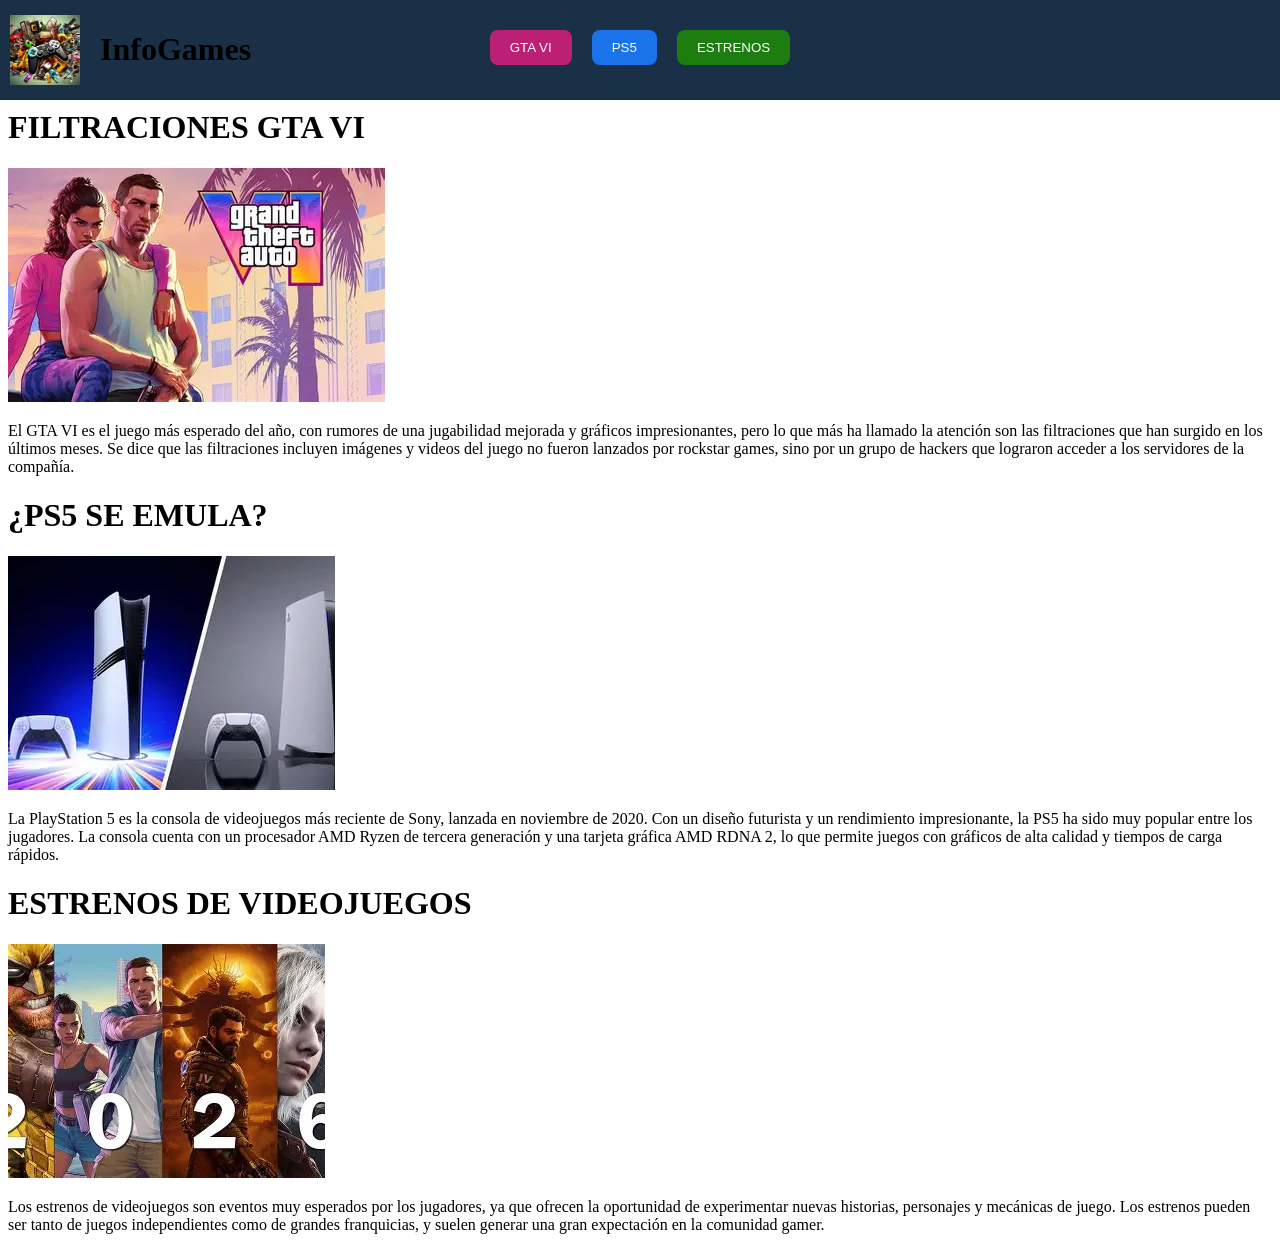
==== html/index.html @ efbc81f8 "cambio de nombre de los arrchivos html y css" ====
<!DOCTYPE html>
<html lang="es">
<head>
    <link rel="stylesheet" href="../css/index.css">
    <meta charset="UTF-8">
    <meta name="InfoGames" content="width=device-width, initial-scale=1.0">
    <title>InfoGames</title>
</head>
<body>
    <header>
        <div class="header-content">
            <img class="Logo" src="../imagen/Logo.jpg" alt="Logo de InfoGames">
            <h1>InfoGames</h1>
        </div>
        <div class="header-buttons">
            <button class="btnGTA" aria-label="Sobre GTA VI">
                GTA VI
            </button>
            <button class="btnPS5" aria-label="Sobre PS5">
                PS5
            </button>
            <button class="btnEstrenos" aria-label="Sobre nuevos Estrenos">
                ESTRENOS
            </button>
        </div>
    </header>

    <div class="ResumenesGTA">
        <h1>FILTRACIONES GTA VI</h1>
        <img src="../imagen/gta6.webp" alt="Imagen de GTA VI">
        <p>El GTA VI es el juego más esperado del año, con rumores de una jugabilidad mejorada y gráficos impresionantes,
            pero lo que más ha llamado la atención son las filtraciones que han surgido en los últimos meses.
            Se dice que las filtraciones incluyen imágenes y videos del juego no fueron lanzados por rockstar games, 
            sino por un grupo de hackers que lograron acceder a los servidores de la compañía.
        </p>
    </div>
    <div class="ResumenesPS5">
        <h1>¿PS5 SE EMULA?</h1>
        <img src="../imagen/ps5.webp" alt="Imagen de PS5">
        <p>La PlayStation 5 es la consola de videojuegos más reciente de Sony, lanzada en noviembre de 2020.
            Con un diseño futurista y un rendimiento impresionante, la PS5 ha sido muy popular entre los jugadores.
            La consola cuenta con un procesador AMD Ryzen de tercera generación y una tarjeta gráfica AMD RDNA 2,
            lo que permite juegos con gráficos de alta calidad y tiempos de carga rápidos.
        </p>
    </div>
    <div class="ResumenesEstrenos">
        <h1>ESTRENOS DE VIDEOJUEGOS</h1>
        <img src="../imagen/EstrenosVG.webp" alt="Imagen de Estrenos de Videojuegos">
        <p>Los estrenos de videojuegos son eventos muy esperados por los jugadores, ya que ofrecen la oportunidad de experimentar nuevas historias,
            personajes y mecánicas de juego. Los estrenos pueden ser tanto de juegos independientes como de grandes franquicias,
            y suelen generar una gran expectación en la comunidad gamer.
        </p>
    </div>
</body>
</html>
---- css/index.css ----
header {
    background-color: #193047;
    padding: 10px;
    position: fixed;
    inset: 0 0 auto 0;
    z-index: 10;
}

.header-content {
    display: flex;
    align-items: center;
    gap: 20px;
}

.header-buttons {
    display: flex;
    align-items: center;
    justify-content: center;
    gap: 20px;
    position: absolute;
    inset: 30px 0 auto;
}

.Logo {
    width: 70px;
    height: 70px;
    object-fit: cover;
}

.header-buttons button {
    color: #fff;
    border: none;
    padding: 10px 20px;
    border-radius: 8px;
    cursor: pointer;
}

.btnGTA {
    background-color: #bb2075;
}

.btnPS5 {
    background-color: #1a73e8;
}

.btnEstrenos {
    background-color: #1d7d11;
}

body {
    position: relative;
    padding: 80px 0 0 0;
}
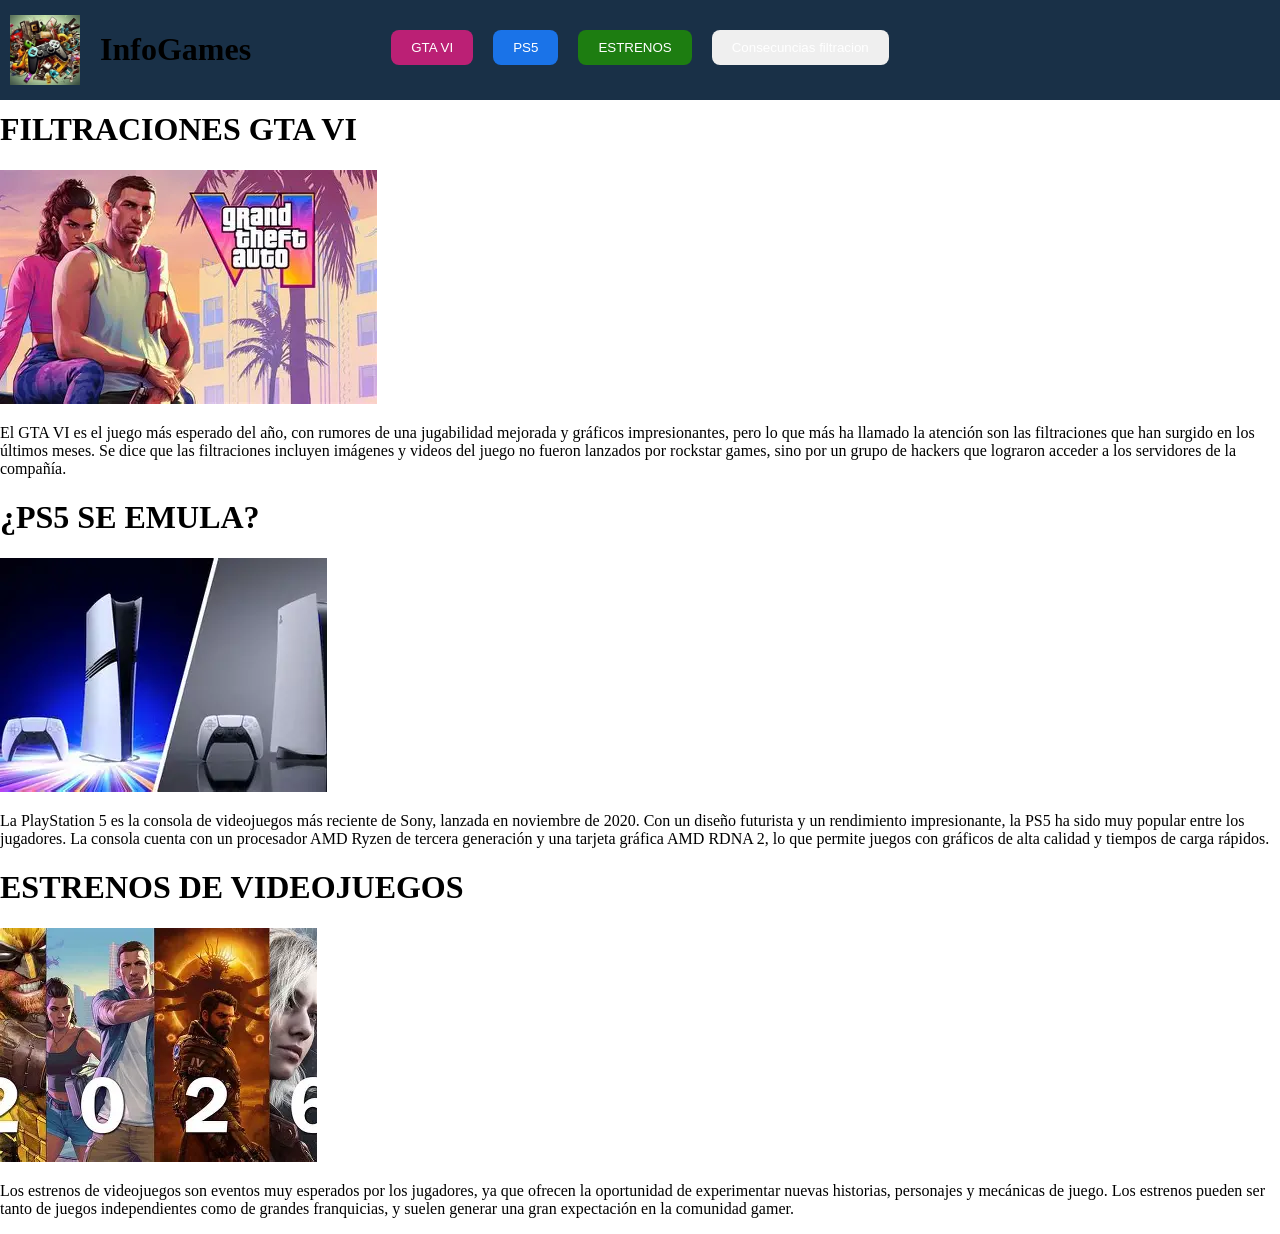
==== commit d7e47e96: "se modifico indx.css y se agrego un nuevo ccs para concecuencias" ====
--- a/html/index.html
+++ b/html/index.html
@@ -21,6 +21,9 @@
             </button>
             <button class="btnEstrenos" aria-label="Sobre nuevos Estrenos">
                 ESTRENOS
+            </button>
+            <button class="btnConsecuencias" aria-label="sobre Consecuncias de las filtraciones">
+                Consecuncias filtracion
             </button>
         </div>
     </header>
--- a/css/index.css
+++ b/css/index.css
@@ -1,24 +1,32 @@
+:root {
+    --header-color: #193047;
+    --button-text: #fff;
+    --button-radius: 8px;
+    --button-gap: 20px;
+}
+
+* {
+    box-sizing: border-box;
+}
+
+body {
+    position: relative;
+    margin: 0;
+    padding-top: 90px;
+}
+
 header {
-    background-color: #193047;
+    position: fixed;
+    inset: 0 0 auto;
+    z-index: 10;
     padding: 10px;
-    position: fixed;
-    inset: 0 0 auto 0;
-    z-index: 10;
+    background-color: var(--header-color);
 }
 
 .header-content {
     display: flex;
     align-items: center;
-    gap: 20px;
-}
-
-.header-buttons {
-    display: flex;
-    align-items: center;
-    justify-content: center;
-    gap: 20px;
-    position: absolute;
-    inset: 30px 0 auto;
+    gap: var(--button-gap);
 }
 
 .Logo {
@@ -27,12 +35,26 @@
     object-fit: cover;
 }
 
+.header-buttons {
+    position: absolute;
+    inset: 30px 0 auto;
+    display: flex;
+    justify-content: center;
+    gap: var(--button-gap);
+}
+
 .header-buttons button {
-    color: #fff;
+    padding: 10px 20px;
+    color: var(--button-text);
     border: none;
-    padding: 10px 20px;
-    border-radius: 8px;
+    border-radius: var(--button-radius);
     cursor: pointer;
+    transition: opacity 0.3s ease, transform 0.3s ease;
+}
+
+.header-buttons button:hover {
+    opacity: 0.8;
+    transform: scale(1.08);
 }
 
 .btnGTA {
@@ -45,9 +67,4 @@
 
 .btnEstrenos {
     background-color: #1d7d11;
-}
-
-body {
-    position: relative;
-    padding: 80px 0 0 0;
 }
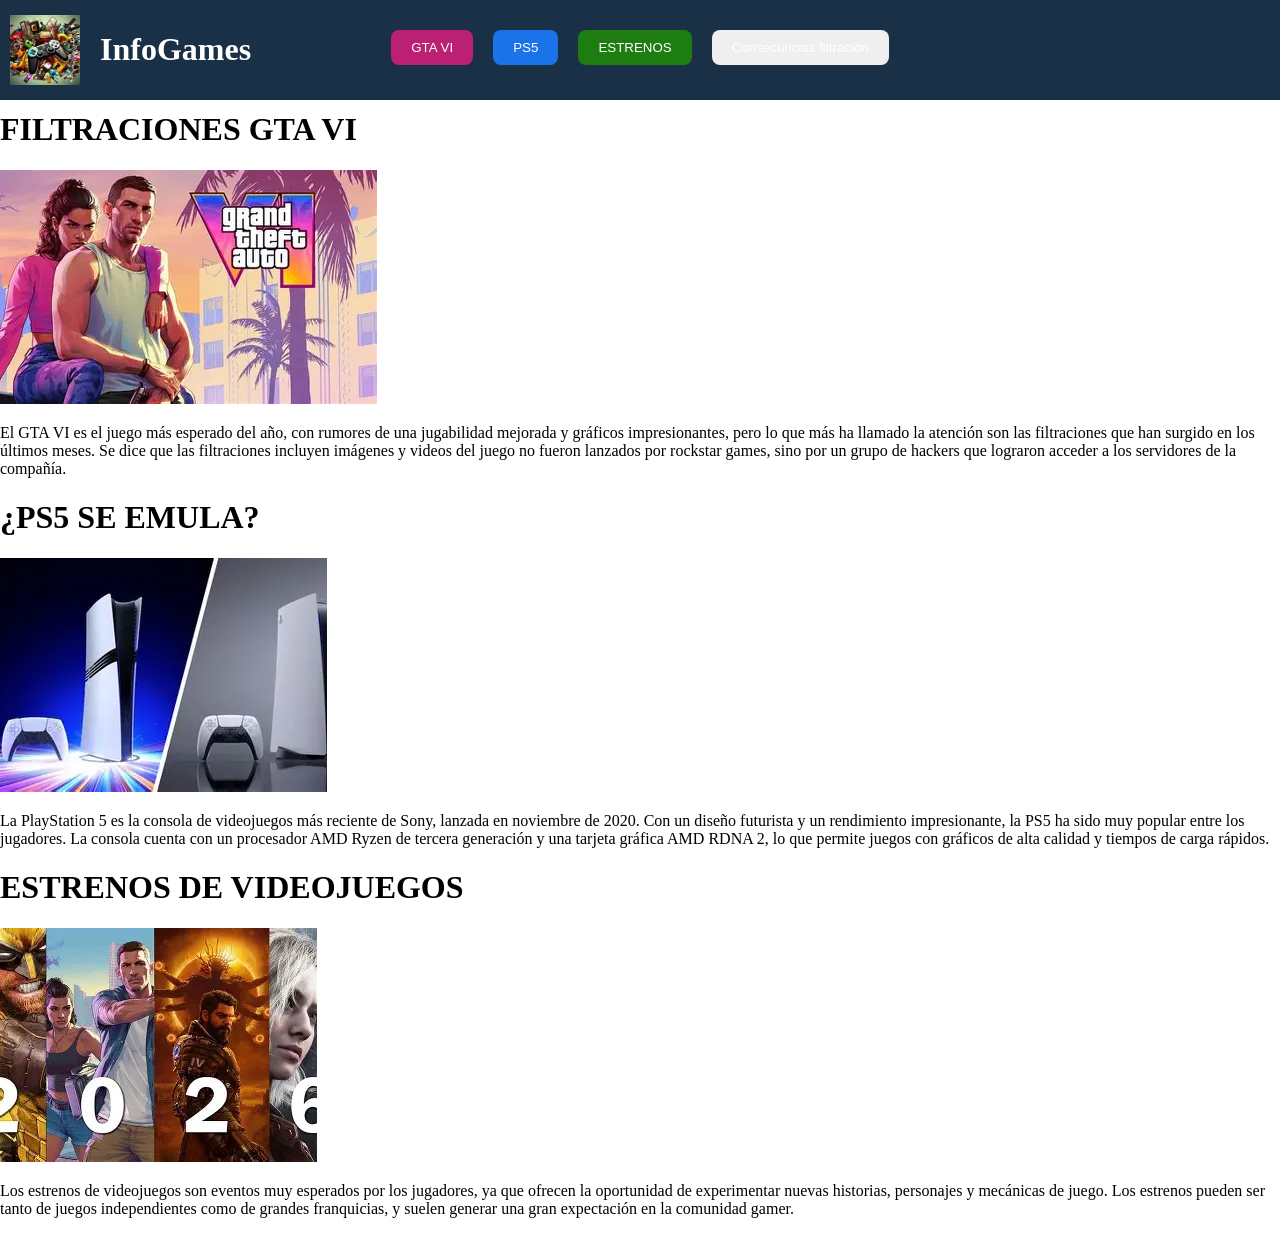
==== commit b1dce30a: "se agrecgo favicon, una lista y cambios en algunos colores" ====
--- a/html/index.html
+++ b/html/index.html
@@ -6,11 +6,12 @@
     <meta name="InfoGames" content="width=device-width, initial-scale=1.0">
     <title>InfoGames</title>
 </head>
+<link rel="icon" type="image/png" href="C:\Users\samue\Documents\Pajina_Web_1\imagen\Control_icono.png">
 <body>
     <header>
         <div class="header-content">
             <img class="Logo" src="../imagen/Logo.jpg" alt="Logo de InfoGames">
-            <h1>InfoGames</h1>
+            <h1 style="color: white;">InfoGames</h1>
         </div>
         <div class="header-buttons">
             <button class="btnGTA" aria-label="Sobre GTA VI">
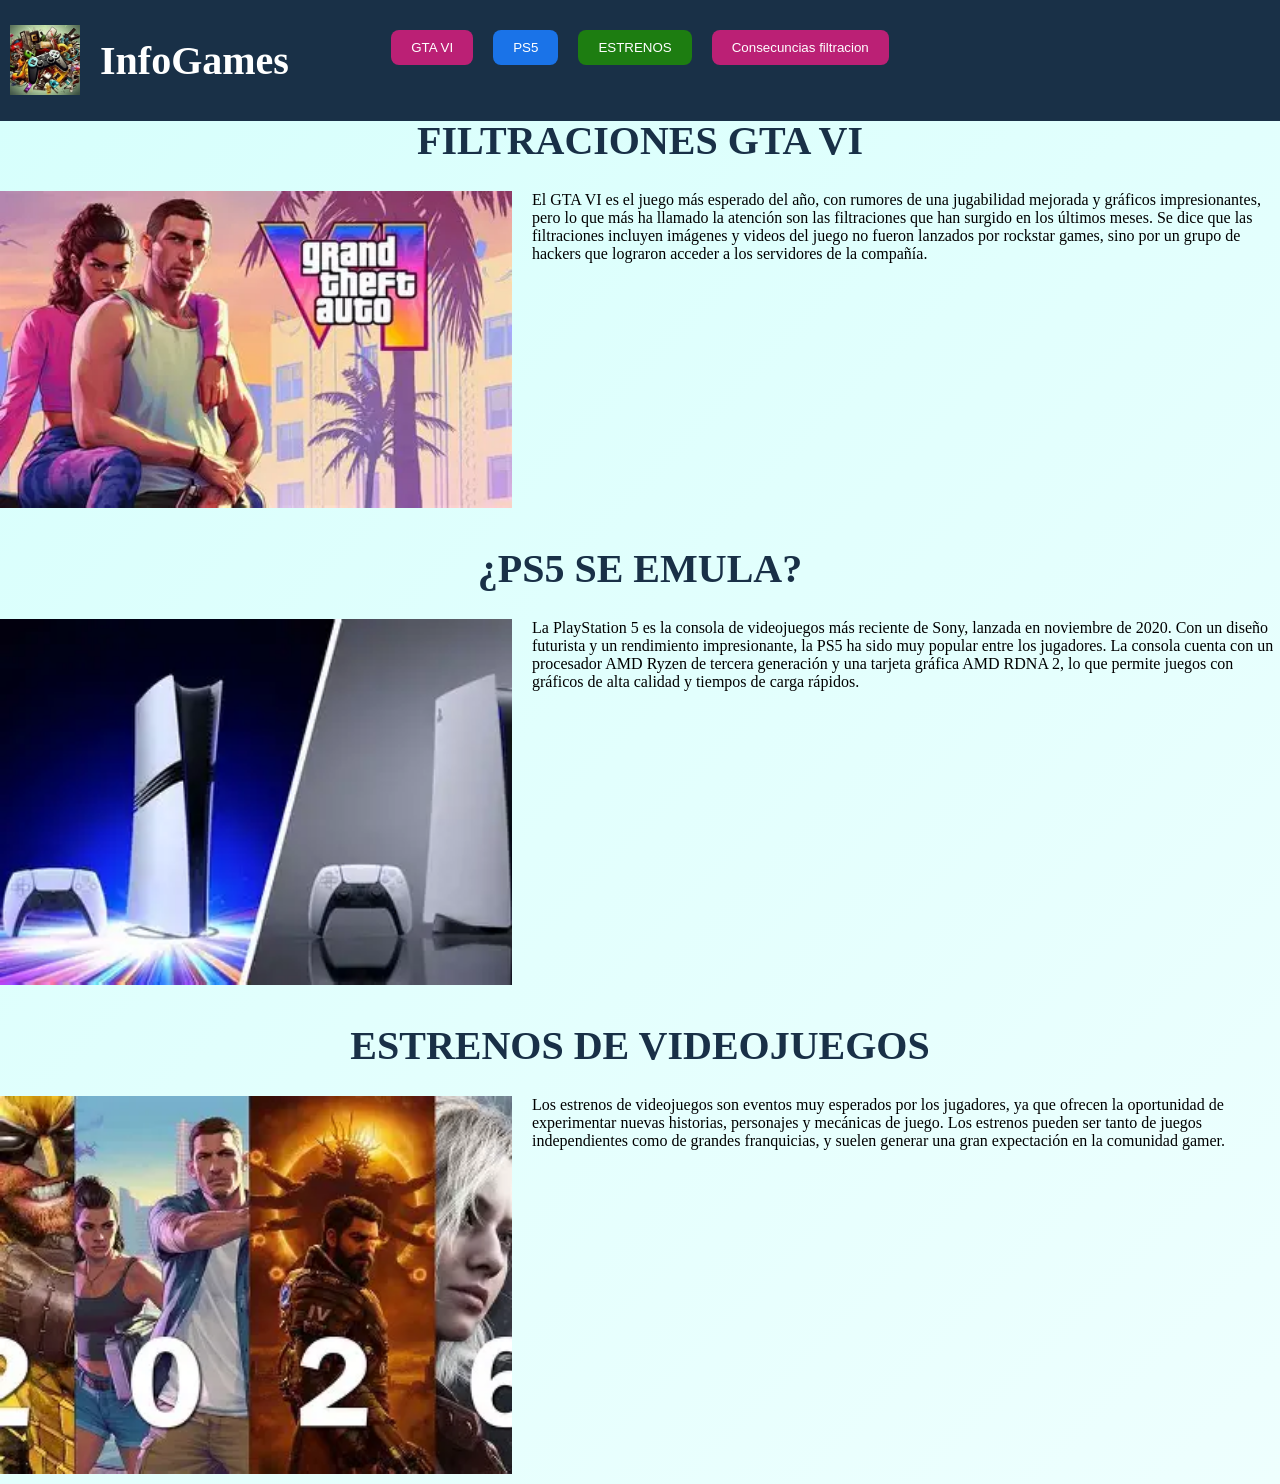
==== commit bce74bbd: "Se reciclo codigo de los headers, modificacion del index y sse inicio con la pagina ps5" ====
--- a/html/index.html
+++ b/html/index.html
@@ -1,12 +1,13 @@
 <!DOCTYPE html>
 <html lang="es">
 <head>
+    <link rel="stylesheet" href="../css/header.css">
     <link rel="stylesheet" href="../css/index.css">
     <meta charset="UTF-8">
     <meta name="InfoGames" content="width=device-width, initial-scale=1.0">
     <title>InfoGames</title>
 </head>
-<link rel="icon" type="image/png" href="C:\Users\samue\Documents\Pajina_Web_1\imagen\Control_icono.png">
+<link rel="icon" type="image/png" href="../imagen/Control_icono.png">
 <body>
     <header>
         <div class="header-content">
@@ -14,18 +15,26 @@
             <h1 style="color: white;">InfoGames</h1>
         </div>
         <div class="header-buttons">
-            <button class="btnGTA" aria-label="Sobre GTA VI">
-                GTA VI
-            </button>
-            <button class="btnPS5" aria-label="Sobre PS5">
-                PS5
-            </button>
-            <button class="btnEstrenos" aria-label="Sobre nuevos Estrenos">
-                ESTRENOS
-            </button>
-            <button class="btnConsecuencias" aria-label="sobre Consecuncias de las filtraciones">
-                Consecuncias filtracion
-            </button>
+            <a href="../html/index.html">
+                <button class="btnGTA" aria-label="Sobre GTA VI">
+                    GTA VI
+                </button>
+            </a>
+            <a href="../html/ps5.html">
+                <button class="btnPS5" aria-label="Sobre PS5">
+                    PS5
+                </button>
+            </a>
+            <a href="../html/estrenos.html">
+                <button class="btnEstrenos" aria-label="Sobre nuevos Estrenos">
+                    ESTRENOS
+                </button>
+            </a>
+            <a href="../html/concecuencias.html">
+                <button class="btnConsecuencias" aria-label="sobre Consecuncias de las filtraciones">
+                    Consecuncias filtracion
+                </button>
+            </a>
         </div>
     </header>
 
--- a/css/header.css
+++ b/css/header.css
@@ -0,0 +1,73 @@
+:root {
+    --header-color: #193047;
+    --button-text: #fff;
+    --button-radius: 8px;
+    --button-gap: 20px;
+}
+
+* {
+    box-sizing: border-box;
+}
+
+body {
+    position: relative;
+     background: linear-gradient(135deg, #d6fffc, #eefffe);
+    margin: 0;
+    padding-top: 90px;
+}
+
+header {    
+    position: fixed;
+    inset: 0 0 auto;
+    padding: 10px;
+    background-color: var(--header-color);
+}
+
+.header-content {
+    display: flex;
+    align-items: center;
+    gap: var(--button-gap);
+}
+
+.Logo {
+    width: 70px;
+    height: 70px;
+    object-fit: cover;
+}
+
+.header-buttons {
+    position: absolute;
+    inset: 30px 0 auto;
+    display: flex;
+    justify-content: center;
+    gap: var(--button-gap);
+}
+
+.header-buttons button {
+    padding: 10px 20px;
+    color: var(--button-text);
+    border: none;
+    border-radius: var(--button-radius);
+    cursor: pointer;
+    transition: opacity 0.3s ease, transform 0.3s ease;
+}
+
+.header-buttons button:hover {
+    opacity: 0.8;
+    transform: scale(1.08);
+}
+
+.btnGTA {
+    background-color: #bb2075;
+}
+
+.btnPS5 {
+    background-color: #1a73e8;
+}
+
+.btnEstrenos {
+    background-color: #1d7d11;
+}
+.btnConsecuencias{
+    background-color: #bb2075;
+}
--- a/css/index.css
+++ b/css/index.css
@@ -1,70 +1,19 @@
-:root {
-    --header-color: #193047;
-    --button-text: #fff;
-    --button-radius: 8px;
-    --button-gap: 20px;
+.ResumenesGTA,
+.ResumenesPS5,
+.ResumenesEstrenos {
+    overflow: auto;
 }
 
-* {
-    box-sizing: border-box;
+.ResumenesGTA img,
+.ResumenesPS5 img,
+.ResumenesEstrenos img {
+    float: left;
+    width: 40%;
+    margin: 0 20px 10px 0;
 }
 
-body {
-    position: relative;
-    margin: 0;
-    padding-top: 90px;
-}
-
-header {
-    position: fixed;
-    inset: 0 0 auto;
-    z-index: 10;
-    padding: 10px;
-    background-color: var(--header-color);
-}
-
-.header-content {
-    display: flex;
-    align-items: center;
-    gap: var(--button-gap);
-}
-
-.Logo {
-    width: 70px;
-    height: 70px;
-    object-fit: cover;
-}
-
-.header-buttons {
-    position: absolute;
-    inset: 30px 0 auto;
-    display: flex;
-    justify-content: center;
-    gap: var(--button-gap);
-}
-
-.header-buttons button {
-    padding: 10px 20px;
-    color: var(--button-text);
-    border: none;
-    border-radius: var(--button-radius);
-    cursor: pointer;
-    transition: opacity 0.3s ease, transform 0.3s ease;
-}
-
-.header-buttons button:hover {
-    opacity: 0.8;
-    transform: scale(1.08);
-}
-
-.btnGTA {
-    background-color: #bb2075;
-}
-
-.btnPS5 {
-    background-color: #1a73e8;
-}
-
-.btnEstrenos {
-    background-color: #1d7d11;
+h1 {
+    text-align: center;
+    color: var(--header-color);
+    font-size: 2.5rem;
 }
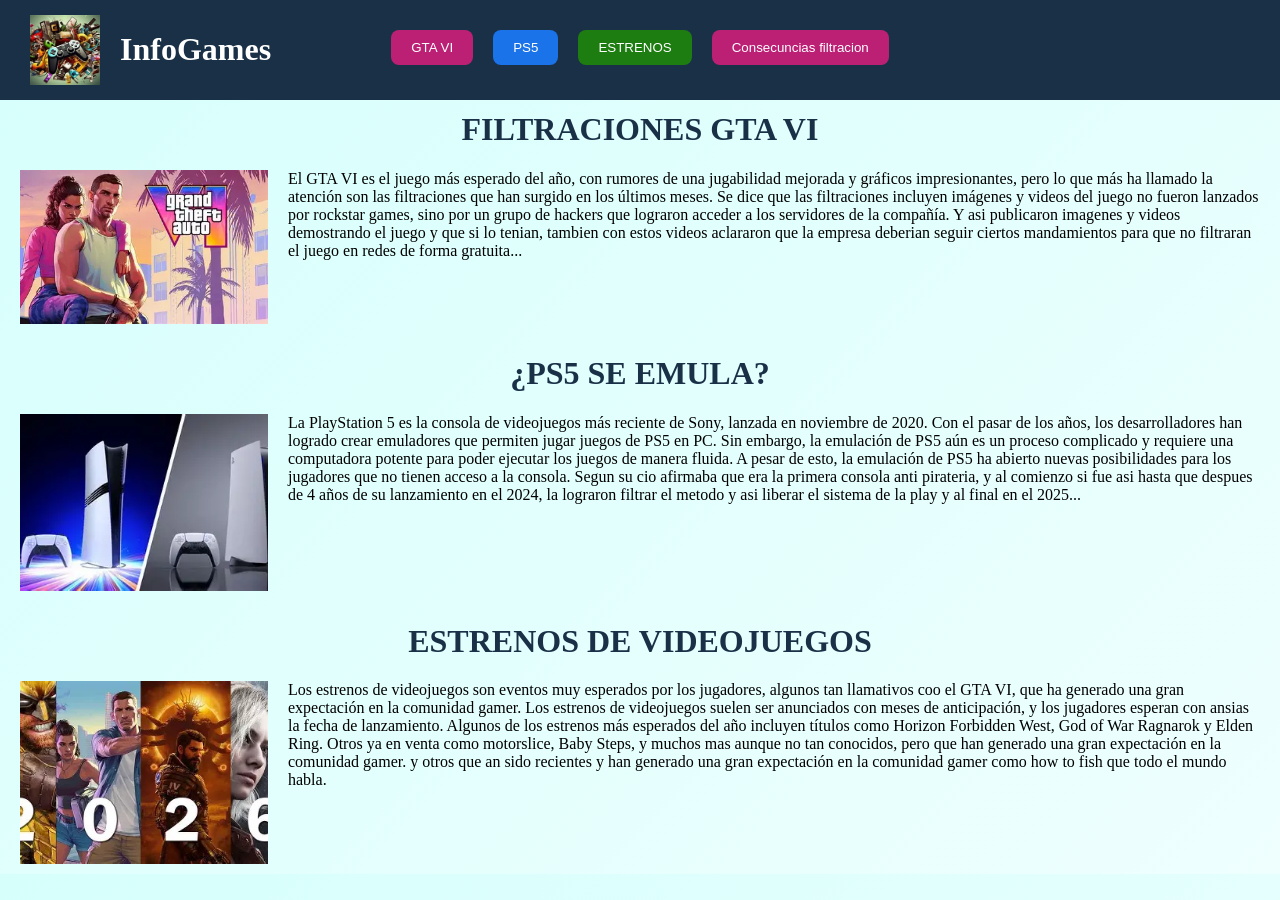
==== commit 6f72da32: "finalizacion paginas PS5 y ESTRENOS" ====
--- a/html/index.html
+++ b/html/index.html
@@ -44,24 +44,29 @@
         <p>El GTA VI es el juego más esperado del año, con rumores de una jugabilidad mejorada y gráficos impresionantes,
             pero lo que más ha llamado la atención son las filtraciones que han surgido en los últimos meses.
             Se dice que las filtraciones incluyen imágenes y videos del juego no fueron lanzados por rockstar games, 
-            sino por un grupo de hackers que lograron acceder a los servidores de la compañía.
+            sino por un grupo de hackers que lograron acceder a los servidores de la compañía. Y asi publicaron imagenes y videos demostrando el juego y que si lo tenian,
+            tambien con estos videos aclararon que la empresa deberian seguir ciertos mandamientos para que no filtraran el juego en redes de forma gratuita...
         </p>
     </div>
     <div class="ResumenesPS5">
         <h1>¿PS5 SE EMULA?</h1>
         <img src="../imagen/ps5.webp" alt="Imagen de PS5">
         <p>La PlayStation 5 es la consola de videojuegos más reciente de Sony, lanzada en noviembre de 2020.
-            Con un diseño futurista y un rendimiento impresionante, la PS5 ha sido muy popular entre los jugadores.
-            La consola cuenta con un procesador AMD Ryzen de tercera generación y una tarjeta gráfica AMD RDNA 2,
-            lo que permite juegos con gráficos de alta calidad y tiempos de carga rápidos.
+            Con el pasar de los años, los desarrolladores han logrado crear emuladores que permiten jugar juegos de PS5 en PC.
+            Sin embargo, la emulación de PS5 aún es un proceso complicado y requiere una computadora potente para poder ejecutar los juegos de manera fluida.
+            A pesar de esto, la emulación de PS5 ha abierto nuevas posibilidades para los jugadores que no tienen acceso a la consola. Segun su cio afirmaba que era la primera consola
+            anti pirateria, y al comienzo si fue asi hasta que despues de 4 años de su lanzamiento en el 2024, la lograron filtrar el metodo y asi liberar el sistema de la play y al final
+            en el 2025...
         </p>
     </div>
     <div class="ResumenesEstrenos">
         <h1>ESTRENOS DE VIDEOJUEGOS</h1>
         <img src="../imagen/EstrenosVG.webp" alt="Imagen de Estrenos de Videojuegos">
-        <p>Los estrenos de videojuegos son eventos muy esperados por los jugadores, ya que ofrecen la oportunidad de experimentar nuevas historias,
-            personajes y mecánicas de juego. Los estrenos pueden ser tanto de juegos independientes como de grandes franquicias,
-            y suelen generar una gran expectación en la comunidad gamer.
+        <p>Los estrenos de videojuegos son eventos muy esperados por los jugadores, algunos tan llamativos coo el GTA VI, que ha generado una gran expectación en la comunidad gamer.
+            Los estrenos de videojuegos suelen ser anunciados con meses de anticipación, y los jugadores esperan con ansias la fecha de lanzamiento.
+            Algunos de los estrenos más esperados del año incluyen títulos como Horizon Forbidden West, God of War Ragnarok y Elden Ring. Otros ya en venta como motorslice,
+            Baby Steps, y muchos mas aunque no tan conocidos, pero que han generado una gran expectación en la comunidad gamer. y otros que an sido recientes y han generado una gran expectación en la comunidad gamer
+            como how to fish que todo el mundo habla.
         </p>
     </div>
 </body>
--- a/css/index.css
+++ b/css/index.css
@@ -4,16 +4,20 @@
     overflow: auto;
 }
 
+div {
+    margin: 0 20px;
+}
+
 .ResumenesGTA img,
 .ResumenesPS5 img,
 .ResumenesEstrenos img {
     float: left;
-    width: 40%;
+    width: 20%;
     margin: 0 20px 10px 0;
 }
 
 h1 {
     text-align: center;
     color: var(--header-color);
-    font-size: 2.5rem;
+    font-size: 2rem;
 }
